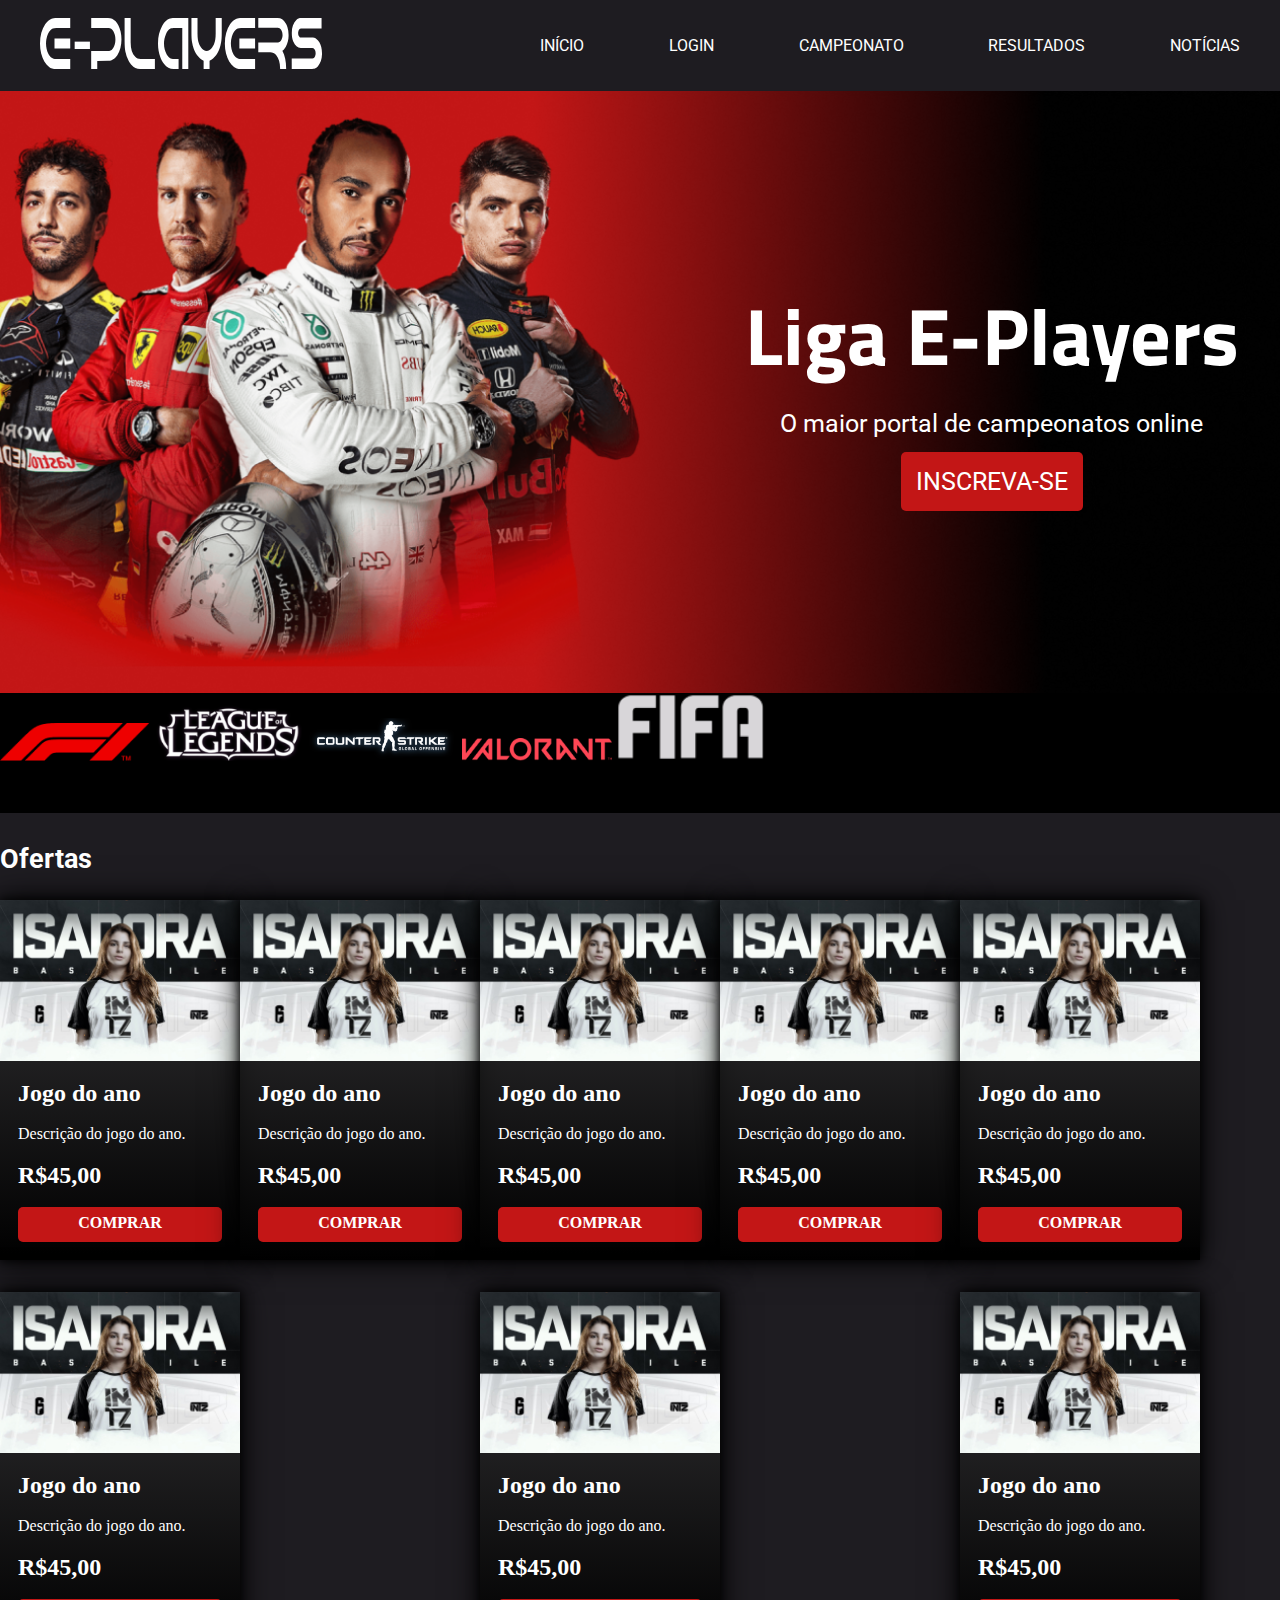
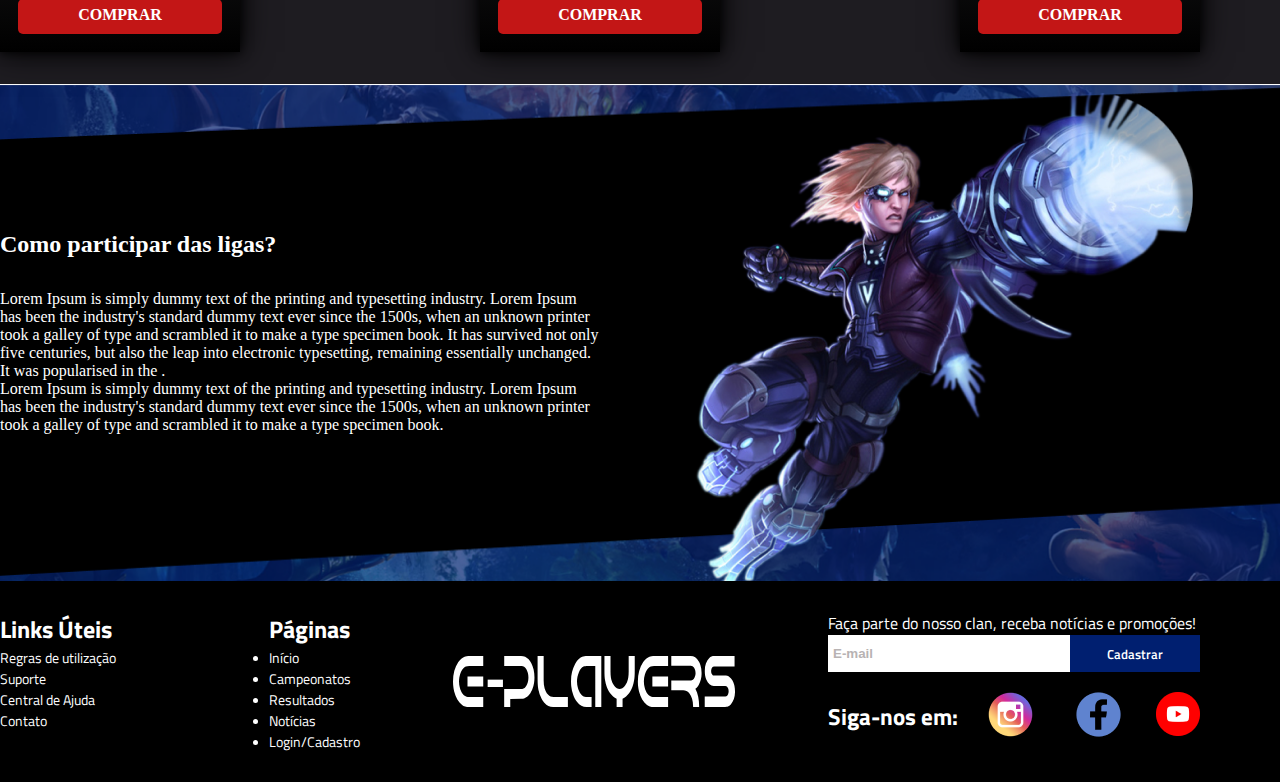
==== index.html @ 2c123a68 "Site E-players modificações teste" ====
<!DOCTYPE html>
<html lang="pt-br">
<head>
    <meta charset="UTF-8">
    <meta http-equiv="X-UA-Compatible" content="IE=edge">
    <meta name="viewport" content="width=device-width, initial-scale=1.0">
    <title>Home - E-Players</title>
    <link href="https://cdn.jsdelivr.net/npm/bootstrap@5.2.2/dist/css/bootstrap.min.css" rel="stylesheet" integrity="sha384-Zenh87qX5JnK2Jl0vWa8Ck2rdkQ2Bzep5IDxbcnCeuOxjzrPF/et3URy9Bv1WTRi" crossorigin="anonymous">
    <link rel="stylesheet" href="style.css">
    <script src="https://cdn.jsdelivr.net/npm/bootstrap@5.2.2/dist/js/bootstrap.bundle.min.js" integrity="sha384-OERcA2EqjJCMA+/3y+gxIOqMEjwtxJY7qPCqsdltbNJuaOe923+mo//f6V8Qbsw3" crossorigin="anonymous" defer></script>
    <script src="js/script.js" defer></script>
</head>
<body>
    <header>
        <div class="container-grid cabecalho">
            <a href=""><img src="img/logo.svg" alt="Logotipo da aplicação E-Players"></a>
            <nav id="menu" class="menu">
                <a href="">Início</a>
                <a href="https://auth.riotgames.com/login#client_id=prod-xsso-playvalorant&code_challenge=oUs6B46sHnWAJV8d39Bos8Jrki59rKv8357LxPPu-V0&code_challenge_method=S256&redirect_uri=https%3A%2F%2Fxsso.playvalorant.com%2Fredirect&response_type=code&scope=openid%20account&state=2b7f1c1e3d40639f8650885918&uri=https%3A%2F%2Fplayvalorant.com%2Fpt-br%2F%3Fgclid%3DCj0KCQjwkt6aBhDKARIsAAyeLJ3gDuvWOGE37xO2z6GG9NgBRUaPcxqtI3zAnXjCNI3N5ULBLSt5EIgaAuwCEALw_wcB%26gclsrc%3Daw.ds">Login</a>
                <a href="">Campeonato</a>
                <a href="">Resultados</a>
                <a href="https://www.tecmundo.com.br/voxel/noticias">Notícias</a>
            </nav>  
        <a onclick="mostrarMenu(event)" href="" id="barras"><img class="icone-menu" src="img/bars-solid.svg" alt="icone do menu de barras"></a>          
        </div>
    </header>
    <main>

        <section class="banner">
            <div class="container-grid posicionamento-banner">
                <div class="conteudo-banner">
                    <h1>Liga E-Players</h1>
                    <p>O maior portal de campeonatos online</p>
                    <a href="https://getbootstrap.com/docs/5.2/examples/sign-in/">Inscreva-se</a>
                </div>
            </div>
        </section>
        <section class="jogos">
            <div class="container d-flex justify-content-between align-items-center posicionamento-jogos">
                <a href=""><img src="img/f1-logo.png" alt="Logo da F1"></a>
                <a href=""><img src="img/lol-logo.png" alt="Logo do League of Legends"></a>
                <a href=""><img src="img/cs-logo.png" alt="Logo do Counter Strike"></a>
                <a href=""><img src="img/valorant.png" alt="Logo do Valorant"></a>
                <a href=""><img src="img/fifa.png" alt="Logo do fifa"></a>
            </div>
        </section>
        <section class="ofertas">
            <div class="container">
                <h2>Ofertas</h2>
                <div class="espaco-produtos">
                    <div class="cardnews">
                        <img src="img/cardnews.jpg" alt="Foto da jogadora profissional">
                        <div class="texto-card">
                            <h3>Jogo do ano</h3>
                            <p>Descrição do jogo do ano.</p>
                            <p class="preco">R$45,00</p>
                            <a href="#">Comprar</a>
                        </div>
                    </div>
                    <div class="cardnews">
                        <img src="img/cardnews.jpg" alt="Foto da jogadora profissional">
                        <div class="texto-card">
                            <h3>Jogo do ano</h3>
                            <p>Descrição do jogo do ano.</p>
                            <p class="preco">R$45,00</p>
                            <a href="#">Comprar</a>
                        </div>
                    </div>
                    <div class="cardnews">
                        <img src="img/cardnews.jpg" alt="Foto da jogadora profissional">
                        <div class="texto-card">
                            <h3>Jogo do ano</h3>
                            <p>Descrição do jogo do ano.</p>
                            <p class="preco">R$45,00</p>
                            <a href="#">Comprar</a>
                        </div>
                    </div>
                    <div class="cardnews">
                        <img src="img/cardnews.jpg" alt="Foto da jogadora profissional">
                        <div class="texto-card">
                            <h3>Jogo do ano</h3>
                            <p>Descrição do jogo do ano.</p>
                            <p class="preco">R$45,00</p>
                            <a href="#">Comprar</a>
                        </div>
                    </div>
                    <div class="cardnews">
                        <img src="img/cardnews.jpg" alt="Foto da jogadora profissional">
                        <div class="texto-card">
                            <h3>Jogo do ano</h3>
                            <p>Descrição do jogo do ano.</p>
                            <p class="preco">R$45,00</p>
                            <a href="#">Comprar</a>
                        </div>
                    </div>
                    <div class="cardnews">
                        <img src="img/cardnews.jpg" alt="Foto da jogadora profissional">
                        <div class="texto-card">
                            <h3>Jogo do ano</h3>
                            <p>Descrição do jogo do ano.</p>
                            <p class="preco">R$45,00</p>
                            <a href="#">Comprar</a>
                        </div>
                    </div>
                    <div class="cardnews">
                        <img src="img/cardnews.jpg" alt="Foto da jogadora profissional">
                        <div class="texto-card">
                            <h3>Jogo do ano</h3>
                            <p>Descrição do jogo do ano.</p>
                            <p class="preco">R$45,00</p>
                            <a href="#">Comprar</a>
                        </div>
                    </div>
                    <div class="cardnews">
                        <img src="img/cardnews.jpg" alt="Foto da jogadora profissional">
                        <div class="texto-card">
                            <h3>Jogo do ano</h3>
                            <p>Descrição do jogo do ano.</p>
                            <p class="preco">R$45,00</p>
                            <a href="#">Comprar</a>
                        </div>
                    </div>
                </div>
            </div>
        </section>
        <section class="secao-sobre">
            <div class="container conteudo-sobre">
                <div class="texto-sobre">
                    <h2>Como participar das ligas?</h2>
                    <p>Lorem Ipsum is simply dummy text of the printing and typesetting industry. Lorem Ipsum has been
                        the industry's standard dummy text ever since the 1500s, when an unknown printer took a galley
                        of type and scrambled it to make a type specimen book. It has survived not only five centuries,
                        but also the leap into electronic typesetting, remaining essentially unchanged. It was
                        popularised in the .</p>
                    <p>Lorem Ipsum is simply dummy text of the printing and typesetting industry. Lorem Ipsum has been
                        the industry's standard dummy text ever since the 1500s, when an unknown printer took a galley
                        of type and scrambled it to make a type specimen book.</p>
                </div>
                <img src="img/campeao-lol.png" alt="Imagem do campeao do lol, Ezreal">
            </div>
        </section>
    </main>
    <footer>
        <div class="container rodape">
            <div class="links-footer">
                <div>
                    <h2>Links Úteis</h2>
                    <ul>
                        <li><a href="#">Regras de utilização</a></li>
                        <li><a href="#">Suporte</a></li>
                        <li><a href="#">Central de Ajuda</a></li>
                        <li><a href="#">Contato</a></li>
                    </ul>
                </div>
                <div>
                    <h2>Páginas</h2>
                    <ul>
                        <li><a href="#">Início</a></li>
                        <li><a href="#">Campeonatos</a></li>
                        <li><a href="#">Resultados</a></li>
                        <li><a href="#">Notícias</a></li>
                        <li><a href="#">Login/Cadastro</a></li>
                    </ul>
                </div>
            </div>
            <img class="logo-rodape" src="img/logo.svg" alt="Logo E-Players">
            <div class="sociais">
                <p>Faça parte do nosso clan, receba notícias e promoções!</p>

                <form action="">
                    <input id="campo-email" type="email" placeholder="E-mail" required>
                    <button onclick="cadastrarNewsletter()">Cadastrar</button>
                </form>

                <div class="siga-nos">
                    <h2>Siga-nos em:</h2>
                    <a href="https://viniciuscaetanoprogfs.netlify.app/"><img src="img/logo-instagram.png" alt="Logo do Instagram"></a>
                    <a href="https://pt-br.facebook.com/"><img src="img/logo-facebook.png" alt="Logo do Facebook"></a>
                    <a href="https://www.youtube.com/"><img src="img/logo-yt.png" alt="Logo do Youtube"></a>
                </div>
            </div>
        </div>
    </footer>
</body>

</html>
---- style.css ----
@import url('https://fonts.googleapis.com/css2?family=Poppins&family=Roboto:wght@400;500;700&family=Titillium+Web&display=swap');

/* CSS Reset */
* {
    margin: 0;
    padding: 0;
    box-sizing: border-box;
}

header{
    background-color: #1E1C21;
    height: 91px;
}

.container-grid {
    width: 1200px;
    margin: 0 auto;
}

.cabecalho {
    height: 100%;
    display: flex;
    justify-content: space-between;
    align-items: center;
}

.menu{
    width: 700px;
    display: flex;
    justify-content:space-between;
}

.menu a {
    color: white;
    text-decoration: none;
    text-transform: uppercase;
    font-family: "Roboto";
}

.icone-menu{
    height: 40px;
}

#barras{
    display: none;
}



.banner {
    height: 602px;
    background-image: url(img/banner.png);
    background-repeat: no-repeat;
    background-position: center;
    background-size: cover;
}

.posicionamento-banner{
    display: flex;
    justify-content: flex-end;
    align-items: center;
    height: 100%;
}

.conteudo-banner{
    width: 497px;
    height: 237px;
    display: flex;
    flex-direction: column;
    align-items: center;
    justify-content: space-between;
}

.conteudo-banner h1 {
    color: white;
    font-family: "Titillium Web";
    font-size: 80px;
}

.conteudo-banner p{
    color: white;
    font-family: "Roboto";
    font-size: 25px;
}

.conteudo-banner a{
    padding: 15px;
    background-color: #c31616; 
    color: white;
    text-decoration: none;
    text-transform: uppercase;
    font-family: "Roboto";
    font-size: 25px;
    border-radius: 5px;

}

.jogos {
    height: 120px;
    background-color: black;
    
}

.posicionamento-jogos {
    height: 100%;
}

.container {
    max-width: 1200px;
}

.posicionamento-jogos img {
    width: 150px;
}


.ofertas {
    background-color: #1E1C21;
    padding-top: 30px;
}

.ofertas h2 {
    font-family: 'Roboto';
    color: #fff;
    font-size: 27px;
}

.espaco-produtos{
    display: flex;
    flex-wrap: wrap;
    justify-content: space-between;
    align-items: center;
    margin-top: 25px;
}

.cardnews{
    width: 15em;
    height: 22.5em;
    background: linear-gradient(180deg, rgba(83, 83, 83, 0.5) 0%, #000000 100%);
    color: #fff;
    margin-bottom: 2em;
    box-shadow: 0px 0px 10px rgb(0, 0, 0),0px 0px 30px rgb(0, 0, 0);
}

.cardnews {
    display: flex;
    flex-direction: column;
    justify-content: space-between;
    align-items: center;
}

.cardnews img {
    width: 100%;
}

.texto-card {
    width: 85%;
    height: 55%;
    display: flex;
    flex-direction: column;
    justify-content: space-evenly;
    align-items: flex-start;
}

.texto-card h3, .texto-card p {
    margin: 0;
}

.cardnews h3{
    font-size: 24px;
    font-weight: 600;
}

.cardnews .preco {
    font-size: 24px;
    font-weight: 600;
}

.cardnews a {
    width: 100%;
    height: 35px;
    text-align: center;
    line-height: 2;
    
    background-color: #C31616;
    border-radius: 5px;
    color: white;
    text-decoration: none;
    text-transform: uppercase;
    font-weight: 600;
}

.secao-sobre {
    background-image: url(img/fundo-sobre.png);
    background-position: center;
    background-repeat: no-repeat;
    background-size: cover;
}

.conteudo-sobre {
    display: flex;
    justify-content: space-between;
    align-items: center;
}

.texto-sobre {
    height: 100%;
    width: 50%;
    display: flex;
    flex-direction: column;
    justify-content: center;
    color: white;
}

.texto-sobre h2 {
    margin-bottom: 2rem;
}

footer {
    background-color: black;
}

.rodape {
    padding: 30px 0;
    display: flex;
    justify-content: space-between;

    color: white;
}

.links-footer {
    width: 30%;
    display: flex;
    justify-content: space-between;
}

.links-footer h2 {
    font-family: 'Titillium Web';
    font-size: 24px;
}

.links-footer a {
    font-family: 'Titillium Web';
    font-size: 14px;
    color: white;
    text-decoration: none;
}

.links-footer a:hover {
    color: #0d6efd;
}

.sociais {
    width: 31%;
}

.sociais p {
    font-family: 'Titillium Web';    
}

.sociais form {
    width: 100%;
    display: flex; 
    justify-content: space-between;
    margin-bottom: 10px;
}

.sociais input[type="email"]{
    height: 37px;
    width: 65%;  
    border-radius: 0px; 
    border-style: none; 
    text-indent: 5px;
}

.sociais input[type="email"]::placeholder {
    color: #B8B3B3;
    font-weight: bold;
}

.sociais button{
    width: 35%;
    color: white;
    background-color: #001F70;
    border: none;
    font-family: 'Titillium Web';
    font-weight: 600;
}

.siga-nos {
    display: flex;
    align-items: center;
    justify-content: space-between;
    margin-top: 0.8em;
}

.siga-nos h2 {
    font-family: 'Titillium Web';
    font-size: 23px;
}

@media screen and (max-width: 1200px){
    .container-grid{
        width: 85vw;
    }

    .banner h1{
        color:#FFD700
    }
}

@media screen and (max-width: 1000px){
    #barras{
        display: inline-block;
    }
    .menu{
        display: none;
        position: absolute;
        top: 91px;
        right: 0px;

        flex-direction: column;
        justify-content: space-around;
        align-items: center;

        background-color: #1E1C21;
        height: 400px;
    }

    .menu a{
        font-size: 20px;
    }

    .cabecalho{
        position: relative;
    }
}
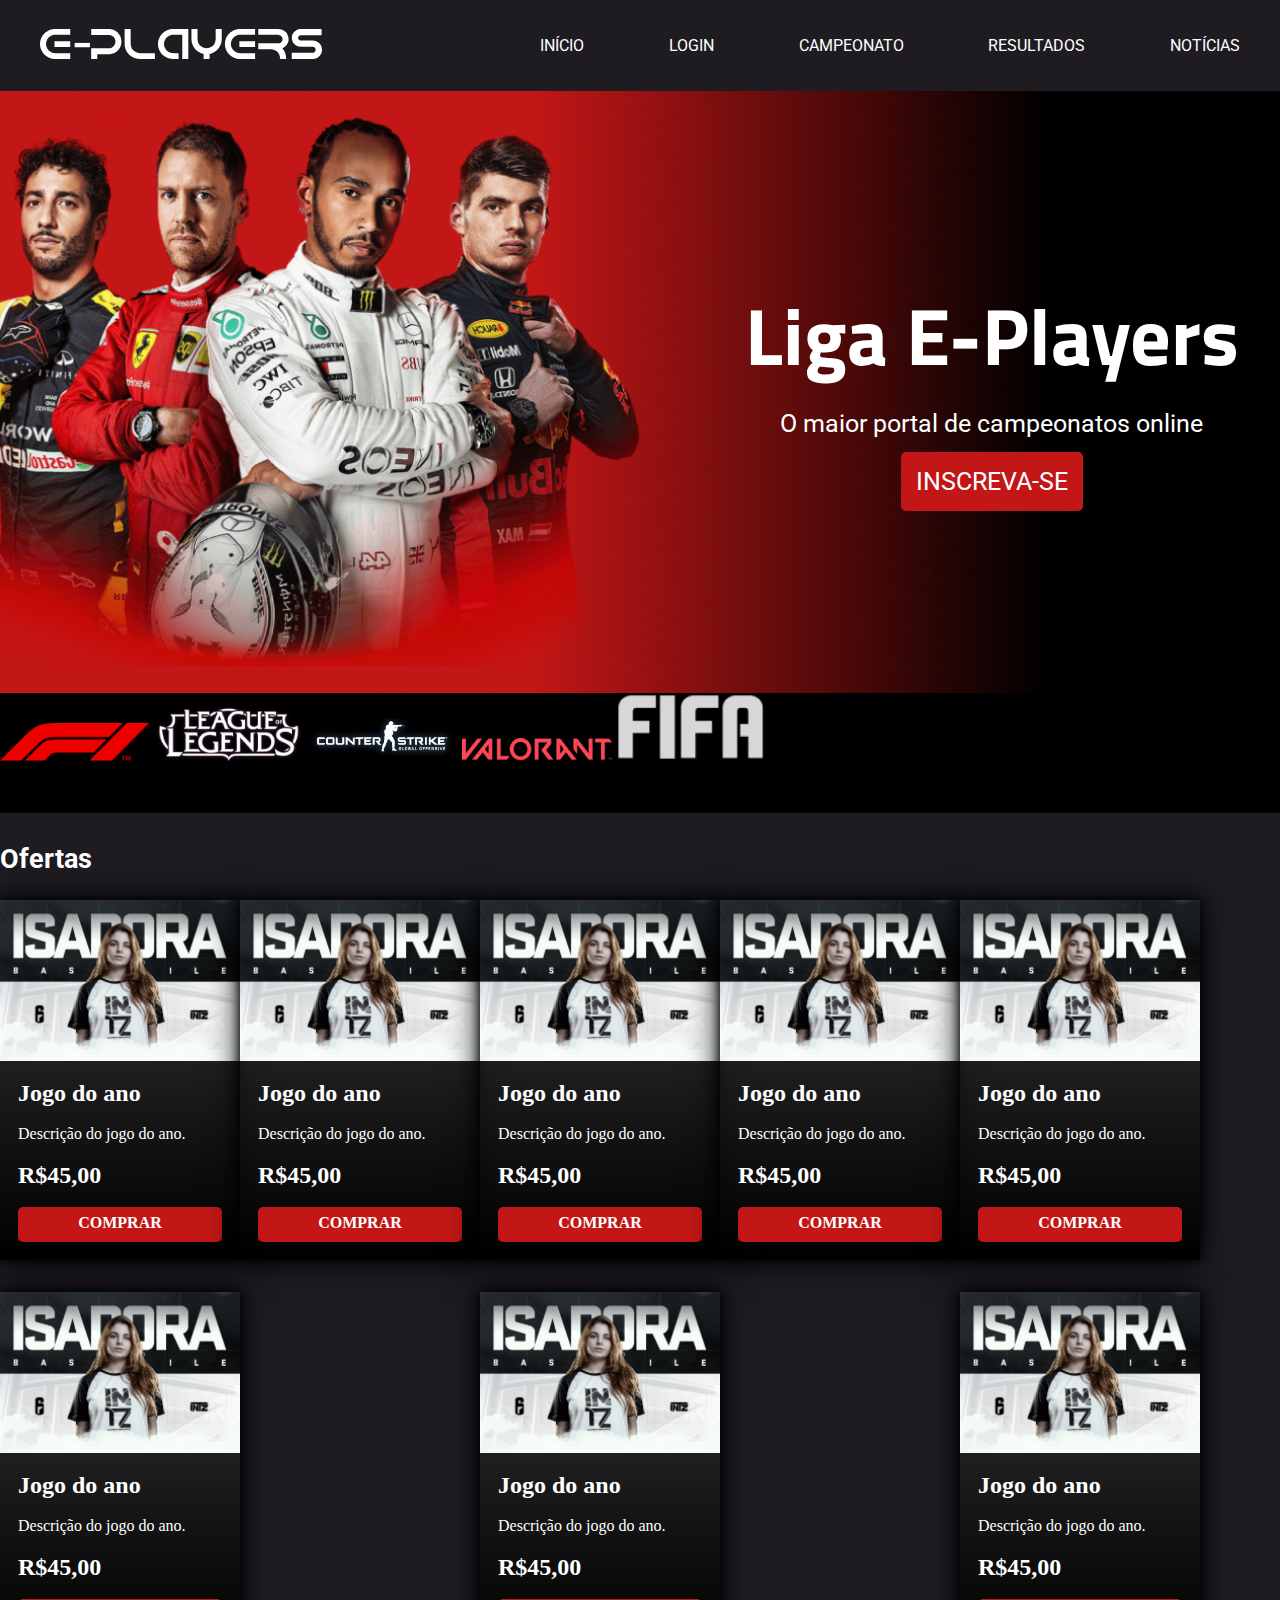
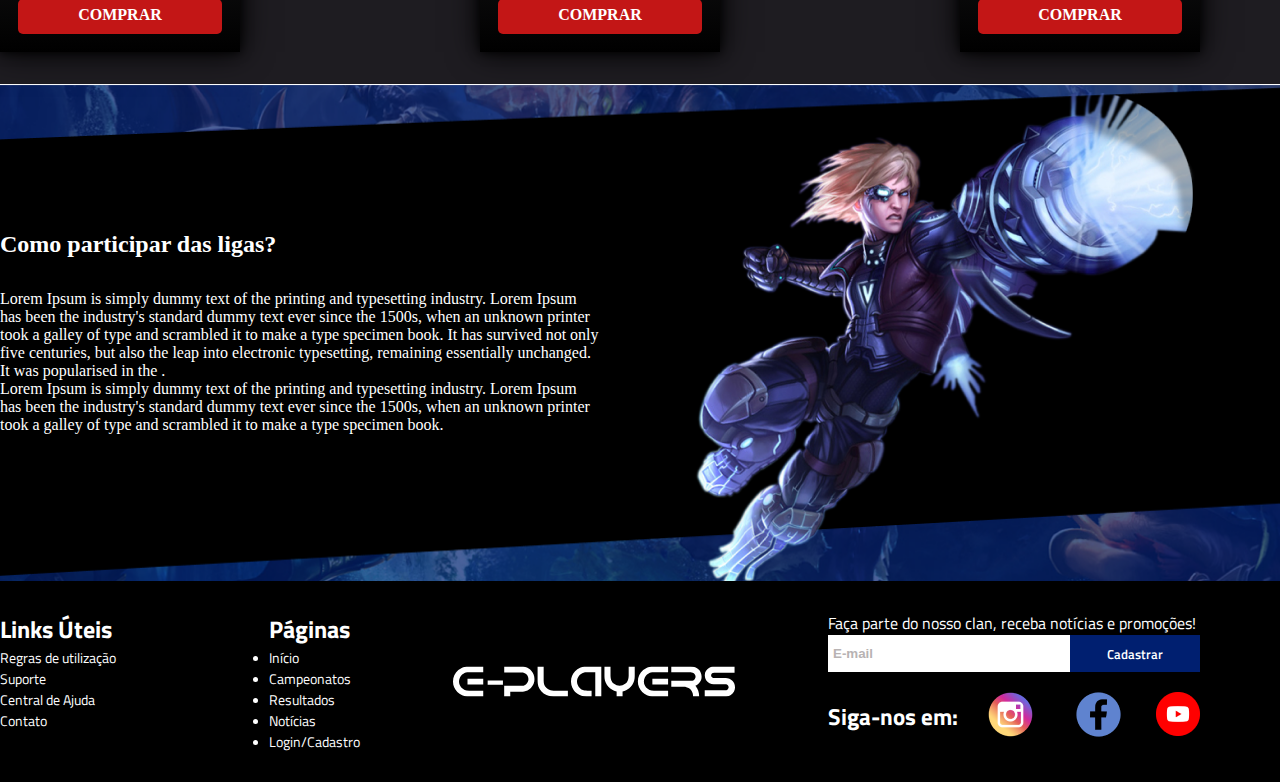
==== commit 6c612089: "E-players site protótipo teste" ====
--- a/index.html
+++ b/index.html
@@ -21,7 +21,7 @@
                 <a href="">Resultados</a>
                 <a href="https://www.tecmundo.com.br/voxel/noticias">Notícias</a>
             </nav>  
-        <a onclick="mostrarMenu(event)" href="" id="barras"><img class="icone-menu" src="img/bars-solid.svg" alt="icone do menu de barras"></a>          
+        <a onclick="mostrarMenu(event)" href="" id="barras"><img class="icone-menu" src="img/bars.svg" alt="icone do menu de barras"></a>          
         </div>
     </header>
     <main>
--- a/style.css
+++ b/style.css
@@ -44,7 +44,6 @@
 #barras{
     display: none;
 }
-
 
 
 .banner {
@@ -334,4 +333,5 @@
     .cabecalho{
         position: relative;
     }
-}+}
+
